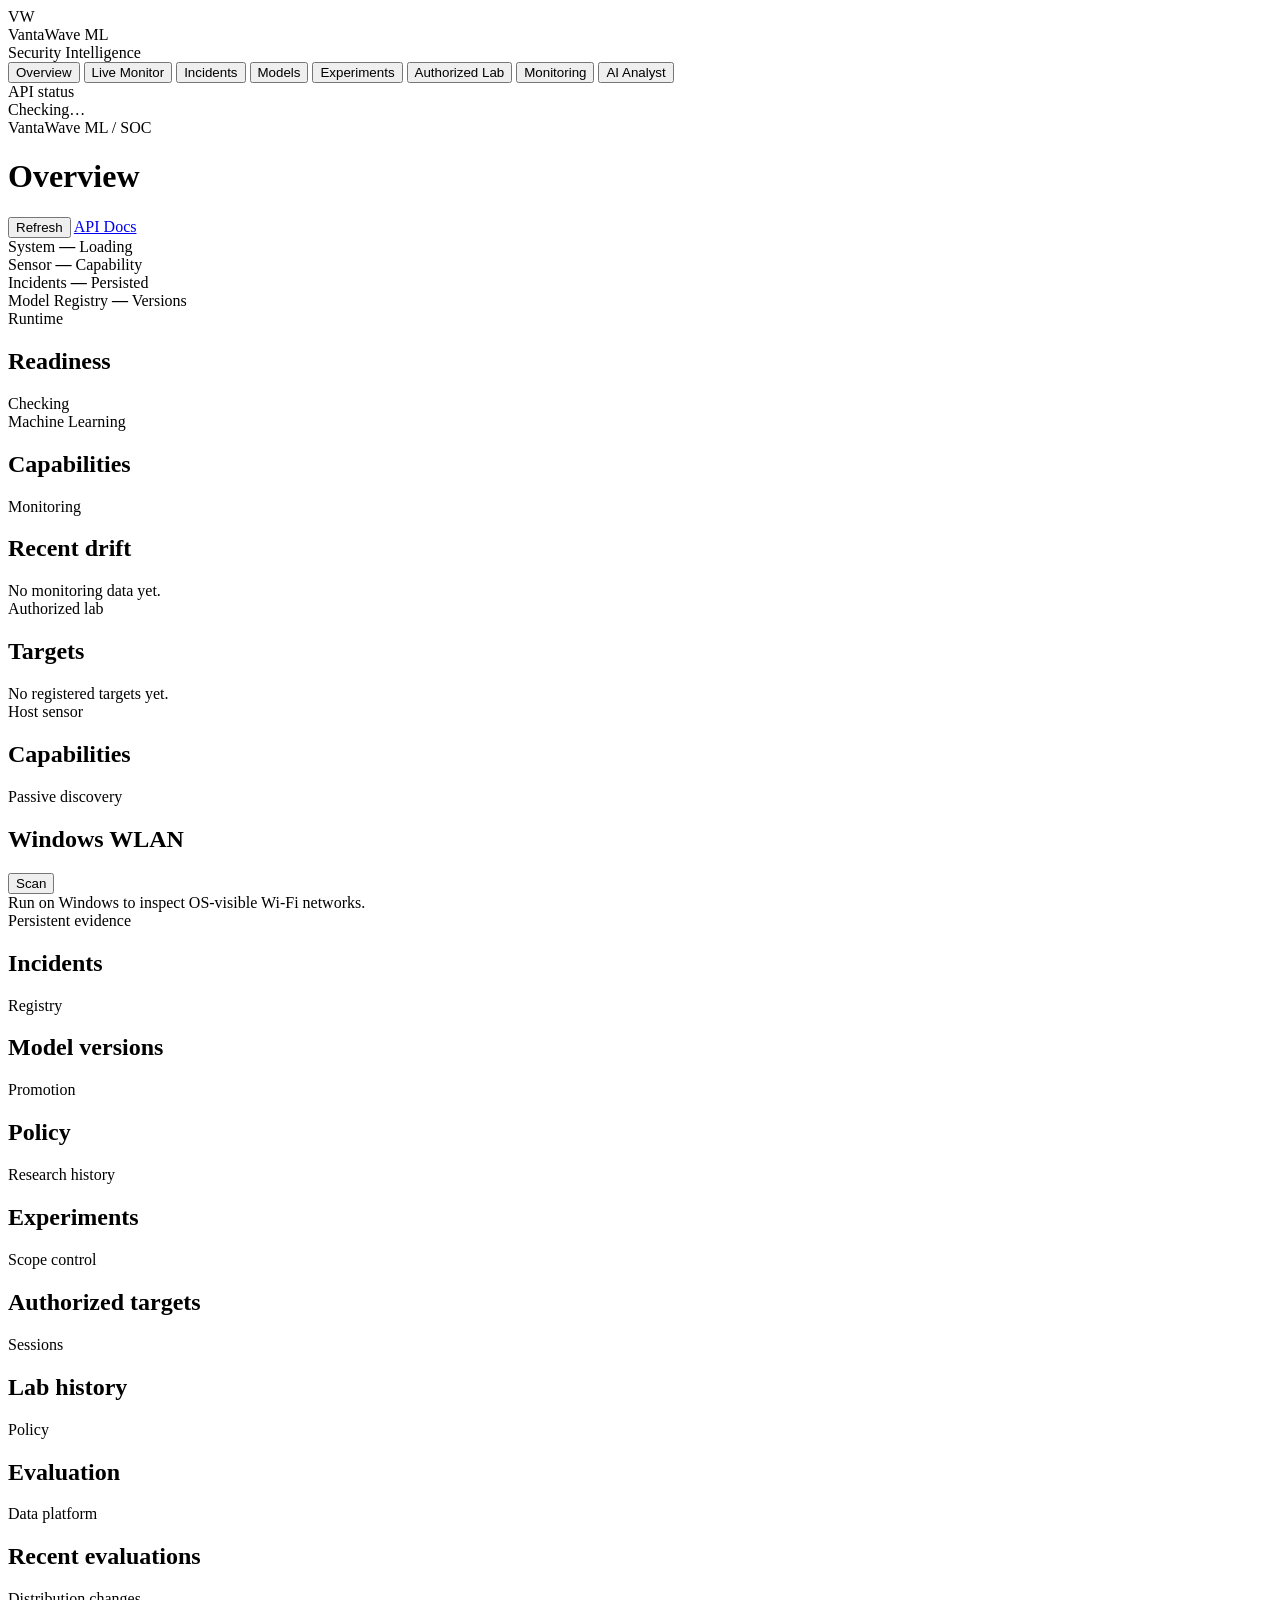
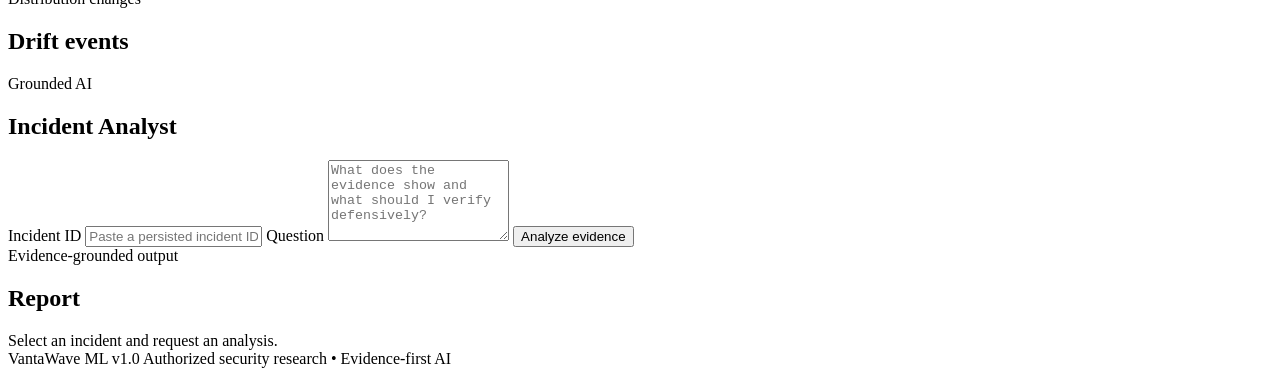
==== src/vantawave/web/index.html @ 53cc95f9 "feat: complete VantaWave ML v1.0 SOC and AI platform" ====
<!doctype html>
<html lang="en">
<head>
  <meta charset="utf-8" />
  <meta name="viewport" content="width=device-width,initial-scale=1" />
  <title>VantaWave ML — Security Operations</title>
  <link rel="stylesheet" href="/dashboard/app.css" />
</head>
<body>
  <div class="shell">
    <aside class="sidebar">
      <div class="brand">
        <div class="mark">VW</div>
        <div>
          <div class="brand-title">VantaWave ML</div>
          <div class="brand-sub">Security Intelligence</div>
        </div>
      </div>

      <nav id="nav">
        <button class="nav-item active" data-view="overview">Overview</button>
        <button class="nav-item" data-view="live">Live Monitor</button>
        <button class="nav-item" data-view="incidents">Incidents</button>
        <button class="nav-item" data-view="models">Models</button>
        <button class="nav-item" data-view="experiments">Experiments</button>
        <button class="nav-item" data-view="lab">Authorized Lab</button>
        <button class="nav-item" data-view="monitoring">Monitoring</button>
        <button class="nav-item" data-view="analyst">AI Analyst</button>
      </nav>

      <div class="sidebar-foot">
        <div class="status-dot"></div>
        <div>
          <div class="foot-label">API status</div>
          <div id="sidebar-health" class="foot-value">Checking…</div>
        </div>
      </div>
    </aside>

    <main class="main">
      <header class="topbar">
        <div>
          <div class="eyebrow">VantaWave ML / SOC</div>
          <h1 id="view-title">Overview</h1>
        </div>
        <div class="top-actions">
          <button id="refresh" class="ghost">Refresh</button>
          <a class="primary" href="/docs" target="_blank" rel="noreferrer">API Docs</a>
        </div>
      </header>

      <section id="view-overview" class="view active">
        <div class="metrics">
          <article class="metric">
            <span class="metric-label">System</span>
            <strong id="metric-system">—</strong>
            <span id="metric-system-sub">Loading</span>
          </article>
          <article class="metric">
            <span class="metric-label">Sensor</span>
            <strong id="metric-sensor">—</strong>
            <span id="metric-sensor-sub">Capability</span>
          </article>
          <article class="metric">
            <span class="metric-label">Incidents</span>
            <strong id="metric-incidents">—</strong>
            <span id="metric-incidents-sub">Persisted</span>
          </article>
          <article class="metric">
            <span class="metric-label">Model Registry</span>
            <strong id="metric-models">—</strong>
            <span id="metric-models-sub">Versions</span>
          </article>
        </div>

        <div class="grid two">
          <article class="panel">
            <div class="panel-head">
              <div>
                <span class="eyebrow">Runtime</span>
                <h2>Readiness</h2>
              </div>
              <span id="readiness-badge" class="badge neutral">Checking</span>
            </div>
            <div id="readiness-list" class="list"></div>
          </article>

          <article class="panel">
            <div class="panel-head">
              <div>
                <span class="eyebrow">Machine Learning</span>
                <h2>Capabilities</h2>
              </div>
            </div>
            <div id="ml-capabilities" class="cap-grid"></div>
          </article>
        </div>

        <div class="grid two">
          <article class="panel">
            <div class="panel-head">
              <div>
                <span class="eyebrow">Monitoring</span>
                <h2>Recent drift</h2>
              </div>
            </div>
            <div id="overview-drift" class="list empty">No monitoring data yet.</div>
          </article>

          <article class="panel">
            <div class="panel-head">
              <div>
                <span class="eyebrow">Authorized lab</span>
                <h2>Targets</h2>
              </div>
            </div>
            <div id="overview-targets" class="list empty">No registered targets yet.</div>
          </article>
        </div>
      </section>

      <section id="view-live" class="view">
        <div class="grid two">
          <article class="panel">
            <div class="panel-head">
              <div>
                <span class="eyebrow">Host sensor</span>
                <h2>Capabilities</h2>
              </div>
            </div>
            <pre id="sensor-capabilities" class="codebox"></pre>
          </article>
          <article class="panel">
            <div class="panel-head">
              <div>
                <span class="eyebrow">Passive discovery</span>
                <h2>Windows WLAN</h2>
              </div>
              <button id="scan-wifi" class="ghost">Scan</button>
            </div>
            <div id="wifi-results" class="list empty">Run on Windows to inspect OS-visible Wi-Fi networks.</div>
          </article>
        </div>
      </section>

      <section id="view-incidents" class="view">
        <article class="panel">
          <div class="panel-head">
            <div>
              <span class="eyebrow">Persistent evidence</span>
              <h2>Incidents</h2>
            </div>
          </div>
          <div id="incidents-list" class="table-wrap"></div>
        </article>
      </section>

      <section id="view-models" class="view">
        <div class="grid two">
          <article class="panel">
            <div class="panel-head"><div><span class="eyebrow">Registry</span><h2>Model versions</h2></div></div>
            <div id="models-list" class="list"></div>
          </article>
          <article class="panel">
            <div class="panel-head"><div><span class="eyebrow">Promotion</span><h2>Policy</h2></div></div>
            <pre id="promotion-policy" class="codebox"></pre>
          </article>
        </div>
      </section>

      <section id="view-experiments" class="view">
        <article class="panel">
          <div class="panel-head"><div><span class="eyebrow">Research history</span><h2>Experiments</h2></div></div>
          <div id="experiments-list" class="list"></div>
        </article>
      </section>

      <section id="view-lab" class="view">
        <div class="grid two">
          <article class="panel">
            <div class="panel-head"><div><span class="eyebrow">Scope control</span><h2>Authorized targets</h2></div></div>
            <div id="lab-targets" class="list"></div>
          </article>
          <article class="panel">
            <div class="panel-head"><div><span class="eyebrow">Sessions</span><h2>Lab history</h2></div></div>
            <div id="lab-sessions" class="list"></div>
          </article>
        </div>
      </section>

      <section id="view-monitoring" class="view">
        <div class="grid two">
          <article class="panel">
            <div class="panel-head"><div><span class="eyebrow">Policy</span><h2>Evaluation</h2></div></div>
            <pre id="monitoring-policy" class="codebox"></pre>
          </article>
          <article class="panel">
            <div class="panel-head"><div><span class="eyebrow">Data platform</span><h2>Recent evaluations</h2></div></div>
            <div id="monitoring-evaluations" class="list"></div>
          </article>
        </div>
        <article class="panel">
          <div class="panel-head"><div><span class="eyebrow">Distribution changes</span><h2>Drift events</h2></div></div>
          <div id="monitoring-drift" class="table-wrap"></div>
        </article>
      </section>

      <section id="view-analyst" class="view">
        <div class="grid analyst-grid">
          <article class="panel">
            <div class="panel-head"><div><span class="eyebrow">Grounded AI</span><h2>Incident Analyst</h2></div></div>
            <label class="field">
              <span>Incident ID</span>
              <input id="analyst-incident-id" placeholder="Paste a persisted incident ID" />
            </label>
            <label class="field">
              <span>Question</span>
              <textarea id="analyst-query" rows="5" placeholder="What does the evidence show and what should I verify defensively?"></textarea>
            </label>
            <button id="analyze-incident" class="primary full">Analyze evidence</button>
          </article>
          <article class="panel result-panel">
            <div class="panel-head"><div><span class="eyebrow">Evidence-grounded output</span><h2>Report</h2></div></div>
            <div id="analyst-result" class="analyst-result empty">Select an incident and request an analysis.</div>
          </article>
        </div>
      </section>

      <footer class="footer">
        <span>VantaWave ML v1.0</span>
        <span>Authorized security research • Evidence-first AI</span>
      </footer>
    </main>
  </div>

  <script src="/dashboard/app.js"></script>
</body>
</html>
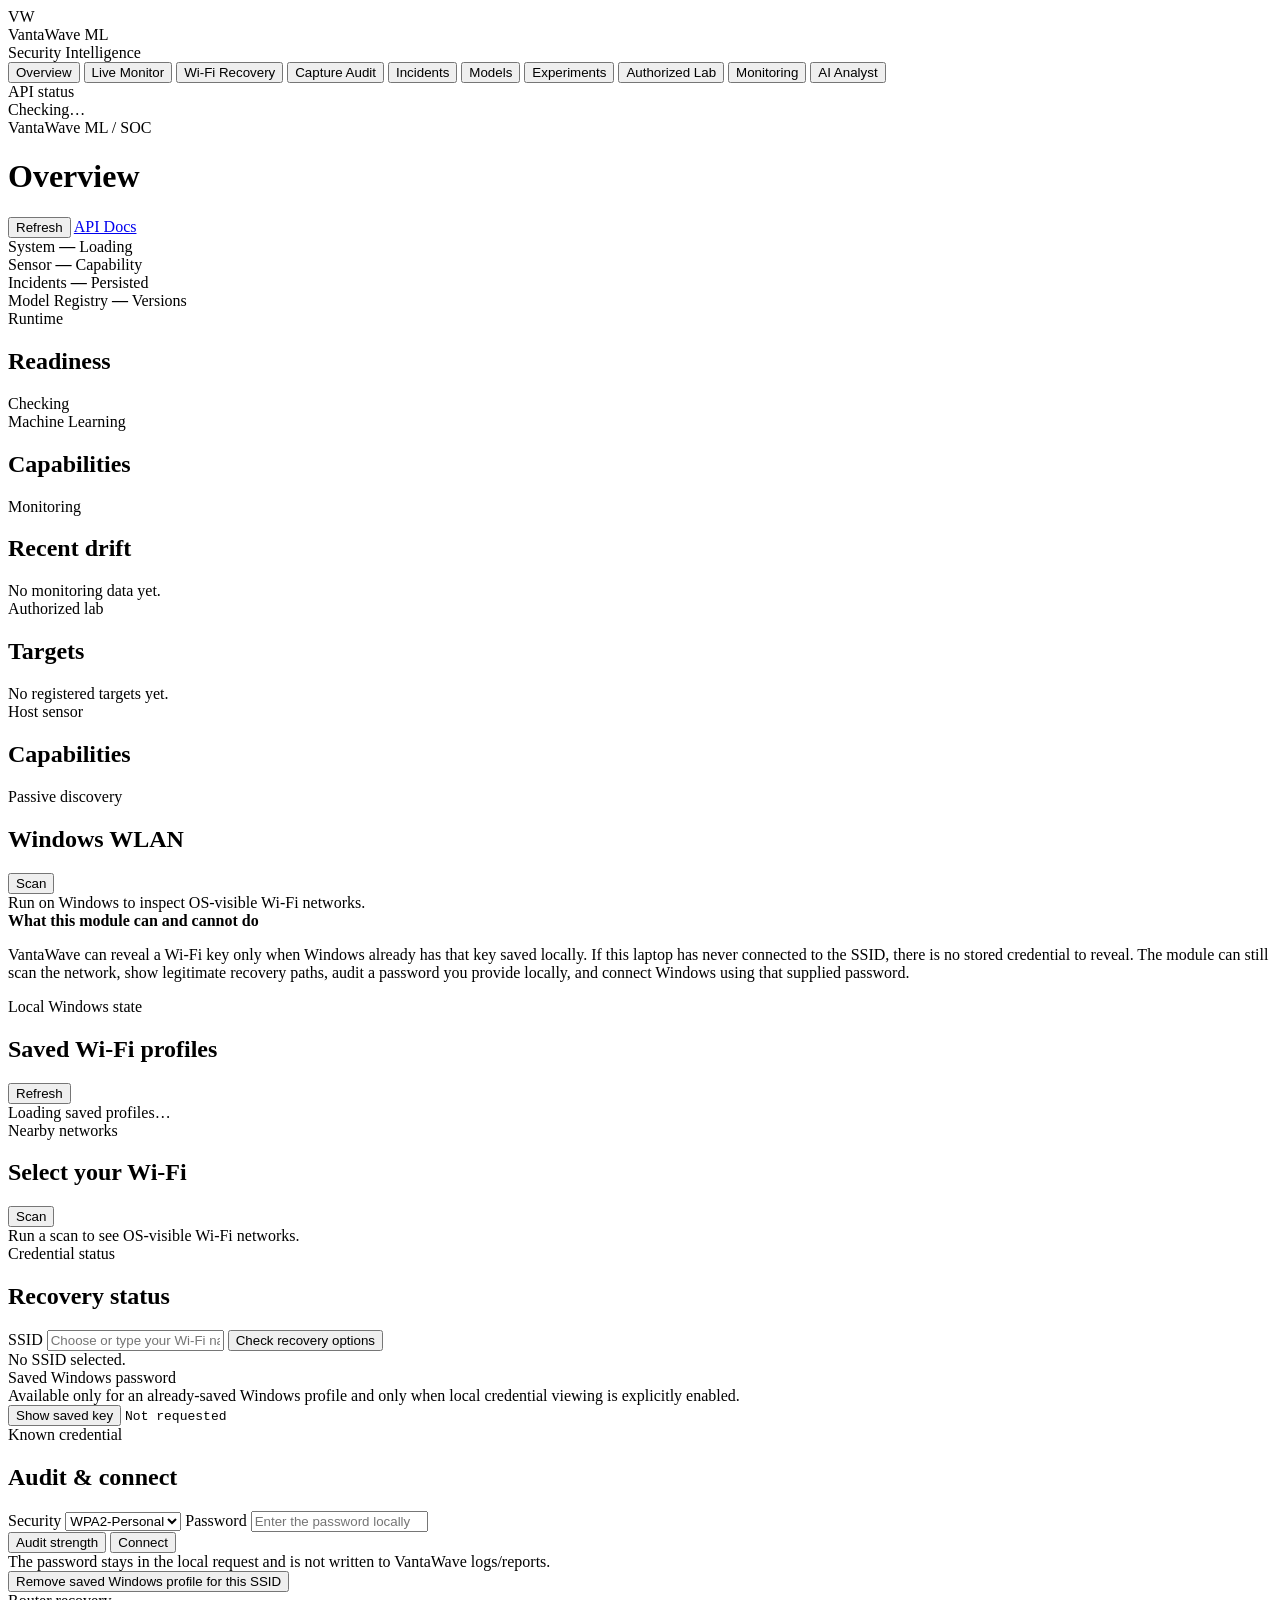
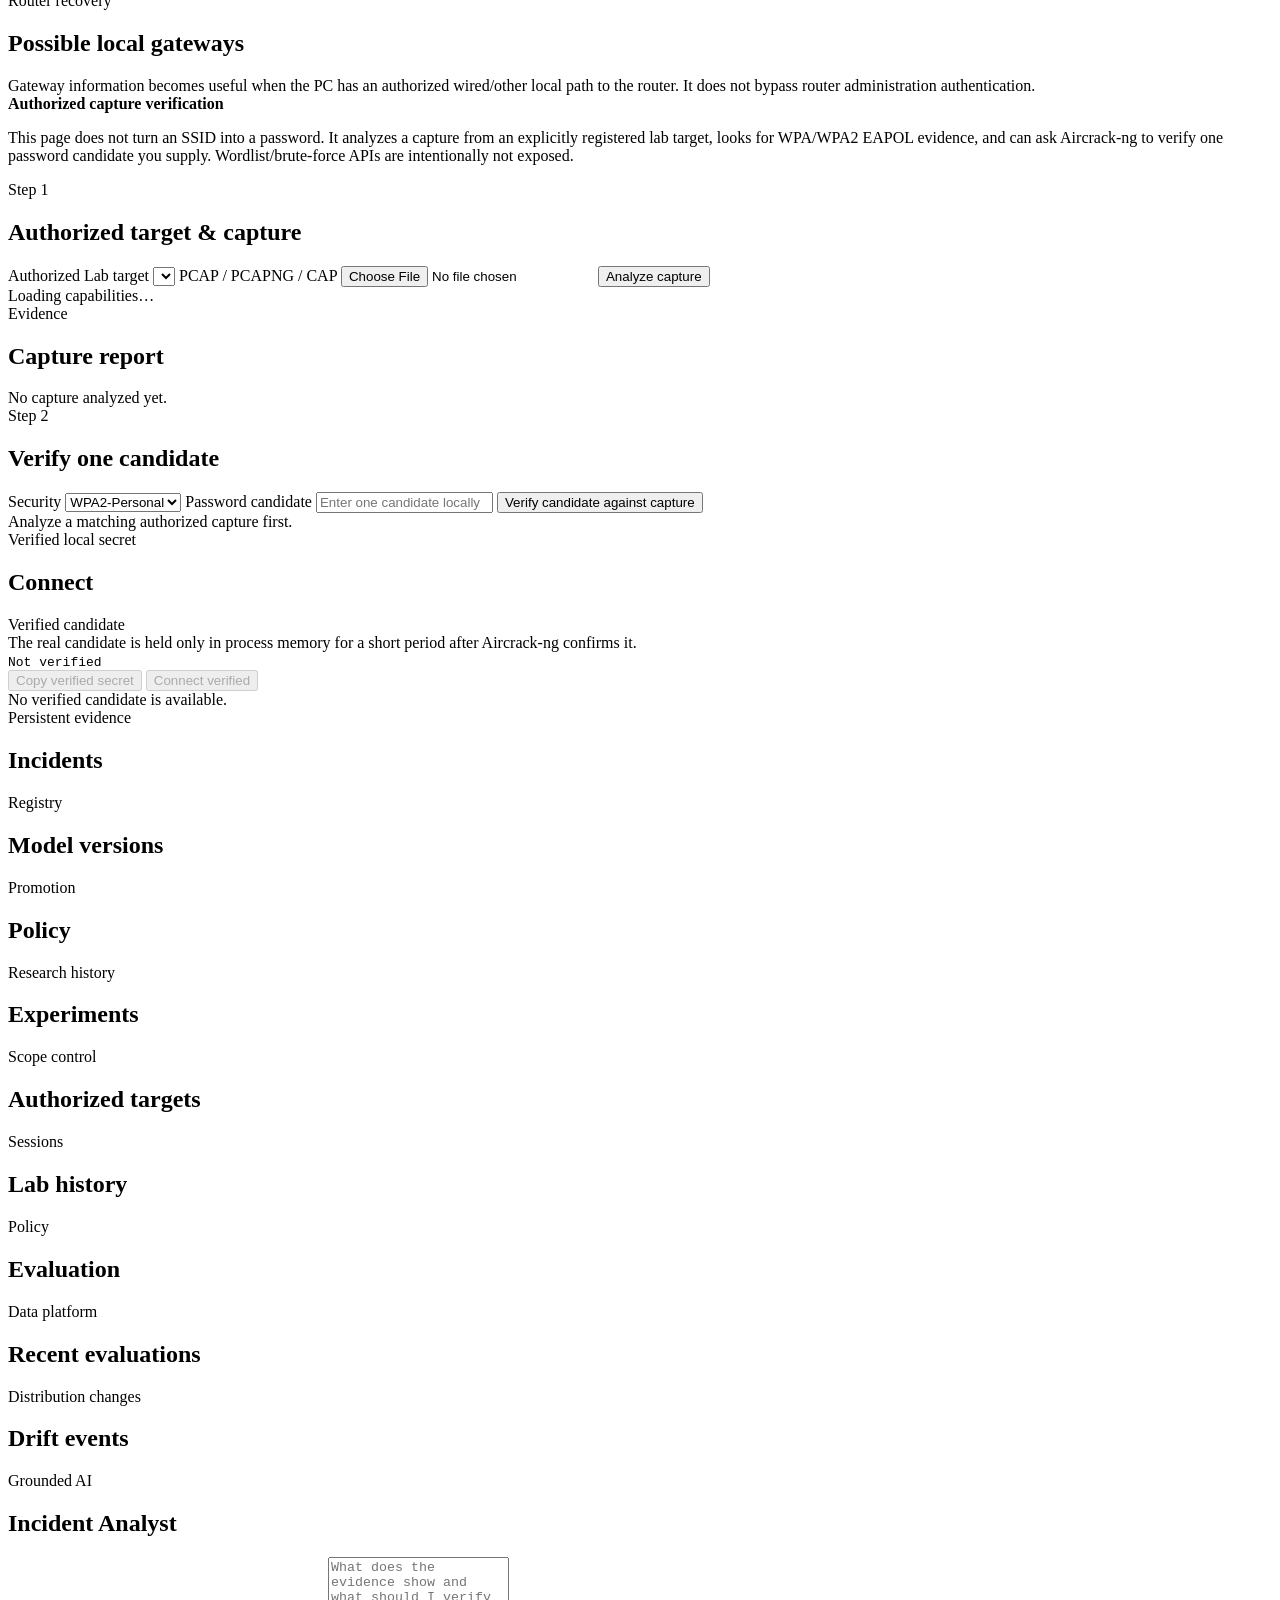
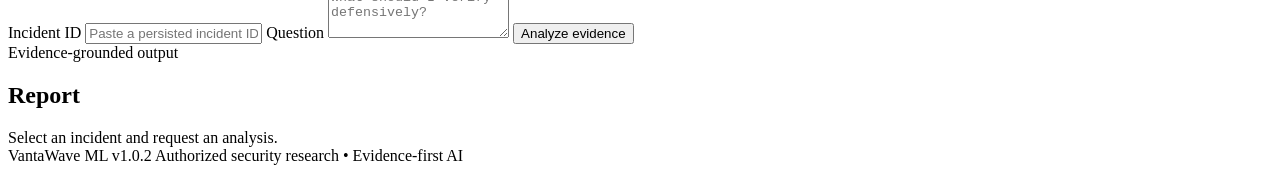
==== commit 33fbb98b: "feat: add authorized WPA2 capture audit and verified-secret connection" ====
--- a/src/vantawave/web/index.html
+++ b/src/vantawave/web/index.html
@@ -20,6 +20,8 @@
       <nav id="nav">
         <button class="nav-item active" data-view="overview">Overview</button>
         <button class="nav-item" data-view="live">Live Monitor</button>
+<button class="nav-item" data-view="recovery">Wi-Fi Recovery</button>
+<button class="nav-item" data-view="capture">Capture Audit</button>
         <button class="nav-item" data-view="incidents">Incidents</button>
         <button class="nav-item" data-view="models">Models</button>
         <button class="nav-item" data-view="experiments">Experiments</button>
@@ -143,6 +145,227 @@
         </div>
       </section>
 
+
+      <section id="view-recovery" class="view">
+        <div class="notice warning">
+          <strong>What this module can and cannot do</strong>
+          <p>
+            VantaWave can reveal a Wi-Fi key only when Windows already has that key saved locally.
+            If this laptop has never connected to the SSID, there is no stored credential to reveal.
+            The module can still scan the network, show legitimate recovery paths, audit a password
+            you provide locally, and connect Windows using that supplied password.
+          </p>
+        </div>
+
+        <div class="grid two">
+          <article class="panel">
+            <div class="panel-head">
+              <div>
+                <span class="eyebrow">Local Windows state</span>
+                <h2>Saved Wi-Fi profiles</h2>
+              </div>
+              <button id="recovery-refresh-profiles" class="ghost">Refresh</button>
+            </div>
+            <div id="recovery-profiles" class="list empty">Loading saved profiles…</div>
+          </article>
+
+          <article class="panel">
+            <div class="panel-head">
+              <div>
+                <span class="eyebrow">Nearby networks</span>
+                <h2>Select your Wi-Fi</h2>
+              </div>
+              <button id="recovery-scan" class="ghost">Scan</button>
+            </div>
+            <div id="recovery-networks" class="list empty">Run a scan to see OS-visible Wi-Fi networks.</div>
+          </article>
+        </div>
+
+        <div class="grid two">
+          <article class="panel">
+            <div class="panel-head">
+              <div>
+                <span class="eyebrow">Credential status</span>
+                <h2>Recovery status</h2>
+              </div>
+            </div>
+
+            <label class="field">
+              <span>SSID</span>
+              <input id="recovery-ssid" placeholder="Choose or type your Wi-Fi name" />
+            </label>
+
+            <button id="recovery-check-status" class="ghost full">Check recovery options</button>
+            <div id="recovery-status" class="list recovery-block empty">No SSID selected.</div>
+
+            <div class="secret-box">
+              <div>
+                <div class="list-title">Saved Windows password</div>
+                <div class="list-sub">
+                  Available only for an already-saved Windows profile and only when local
+                  credential viewing is explicitly enabled.
+                </div>
+              </div>
+              <button id="recovery-show-key" class="ghost">Show saved key</button>
+              <code id="recovery-key" class="secret-value">Not requested</code>
+            </div>
+          </article>
+
+          <article class="panel">
+            <div class="panel-head">
+              <div>
+                <span class="eyebrow">Known credential</span>
+                <h2>Audit & connect</h2>
+              </div>
+            </div>
+
+            <label class="field">
+              <span>Security</span>
+              <select id="recovery-security">
+                <option>WPA2-Personal</option>
+                <option>WPA3-Personal</option>
+              </select>
+            </label>
+
+            <label class="field">
+              <span>Password</span>
+              <input id="recovery-password" type="password" autocomplete="new-password"
+                     placeholder="Enter the password locally" />
+            </label>
+
+            <div class="button-row">
+              <button id="recovery-audit-password" class="ghost">Audit strength</button>
+              <button id="recovery-connect" class="primary">Connect</button>
+            </div>
+
+            <div id="recovery-password-audit" class="list recovery-block empty">
+              The password stays in the local request and is not written to VantaWave logs/reports.
+            </div>
+
+            <button id="recovery-delete-profile" class="danger-link">
+              Remove saved Windows profile for this SSID
+            </button>
+          </article>
+        </div>
+
+        <article class="panel">
+          <div class="panel-head">
+            <div>
+              <span class="eyebrow">Router recovery</span>
+              <h2>Possible local gateways</h2>
+            </div>
+          </div>
+          <div id="recovery-gateways" class="list empty">
+            Gateway information becomes useful when the PC has an authorized wired/other local path
+            to the router. It does not bypass router administration authentication.
+          </div>
+        </article>
+      </section>
+
+
+      <section id="view-capture" class="view">
+        <div class="notice warning">
+          <strong>Authorized capture verification</strong>
+          <p>
+            This page does not turn an SSID into a password. It analyzes a capture from an
+            explicitly registered lab target, looks for WPA/WPA2 EAPOL evidence, and can ask
+            Aircrack-ng to verify one password candidate you supply. Wordlist/brute-force APIs
+            are intentionally not exposed.
+          </p>
+        </div>
+
+        <div class="grid two">
+          <article class="panel">
+            <div class="panel-head">
+              <div>
+                <span class="eyebrow">Step 1</span>
+                <h2>Authorized target & capture</h2>
+              </div>
+            </div>
+
+            <label class="field">
+              <span>Authorized Lab target</span>
+              <select id="capture-target"></select>
+            </label>
+
+            <label class="field">
+              <span>PCAP / PCAPNG / CAP</span>
+              <input id="capture-file" type="file" accept=".pcap,.pcapng,.cap" />
+            </label>
+
+            <button id="capture-upload" class="primary full">Analyze capture</button>
+            <div id="capture-capabilities" class="list recovery-block empty">Loading capabilities…</div>
+          </article>
+
+          <article class="panel">
+            <div class="panel-head">
+              <div>
+                <span class="eyebrow">Evidence</span>
+                <h2>Capture report</h2>
+              </div>
+            </div>
+            <div id="capture-report" class="list empty">No capture analyzed yet.</div>
+          </article>
+        </div>
+
+        <div class="grid two">
+          <article class="panel">
+            <div class="panel-head">
+              <div>
+                <span class="eyebrow">Step 2</span>
+                <h2>Verify one candidate</h2>
+              </div>
+            </div>
+
+            <label class="field">
+              <span>Security</span>
+              <select id="capture-security">
+                <option>WPA2-Personal</option>
+              </select>
+            </label>
+
+            <label class="field">
+              <span>Password candidate</span>
+              <input id="capture-candidate" type="password" autocomplete="new-password"
+                     placeholder="Enter one candidate locally" />
+            </label>
+
+            <button id="capture-verify" class="ghost full">Verify candidate against capture</button>
+            <div id="capture-verification" class="list recovery-block empty">
+              Analyze a matching authorized capture first.
+            </div>
+          </article>
+
+          <article class="panel">
+            <div class="panel-head">
+              <div>
+                <span class="eyebrow">Verified local secret</span>
+                <h2>Connect</h2>
+              </div>
+            </div>
+
+            <div class="secret-box">
+              <div>
+                <div class="list-title">Verified candidate</div>
+                <div class="list-sub">
+                  The real candidate is held only in process memory for a short period after
+                  Aircrack-ng confirms it.
+                </div>
+              </div>
+              <code id="capture-masked-secret" class="secret-value">Not verified</code>
+              <div class="button-row">
+                <button id="capture-copy-secret" class="ghost" disabled>Copy verified secret</button>
+                <button id="capture-connect" class="primary" disabled>Connect verified</button>
+              </div>
+            </div>
+
+            <div id="capture-connect-result" class="list recovery-block empty">
+              No verified candidate is available.
+            </div>
+          </article>
+        </div>
+      </section>
+
       <section id="view-incidents" class="view">
         <article class="panel">
           <div class="panel-head">
@@ -227,7 +450,7 @@
       </section>
 
       <footer class="footer">
-        <span>VantaWave ML v1.0</span>
+        <span>VantaWave ML v1.0.2</span>
         <span>Authorized security research • Evidence-first AI</span>
       </footer>
     </main>
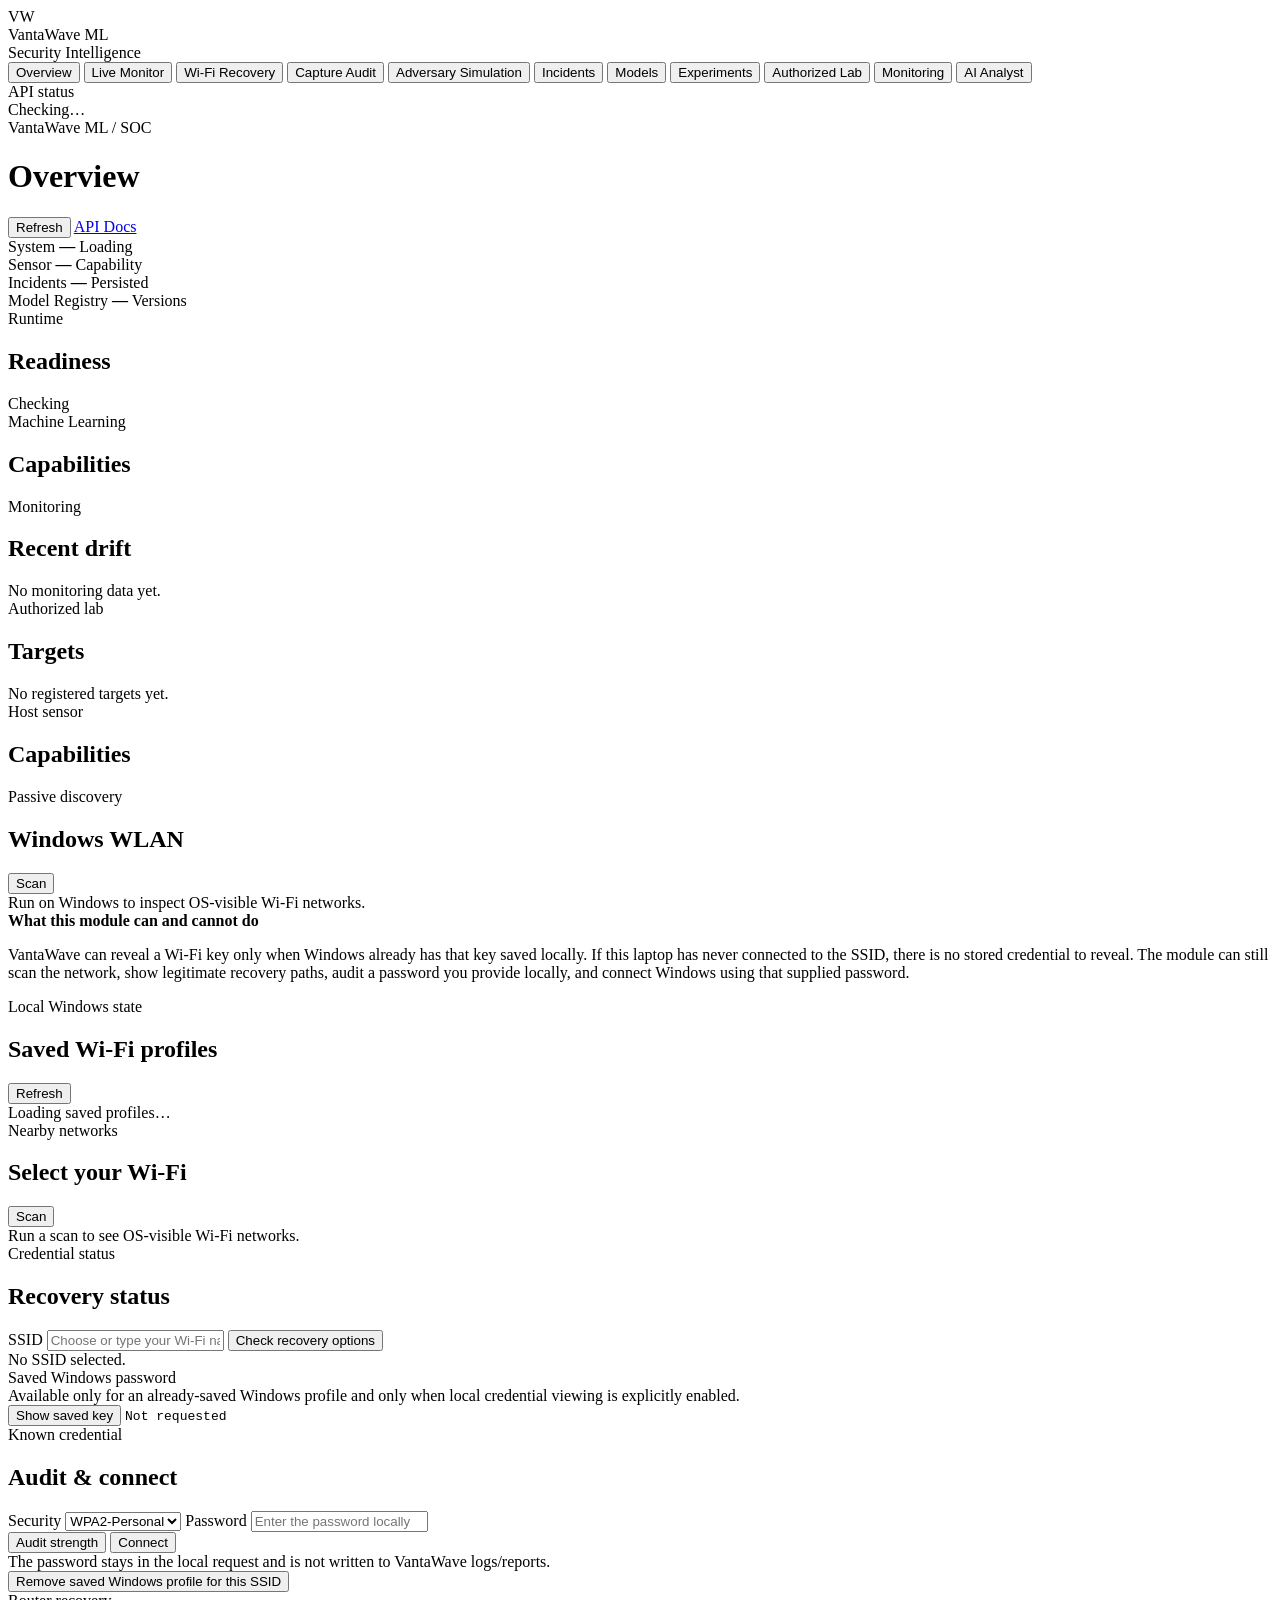
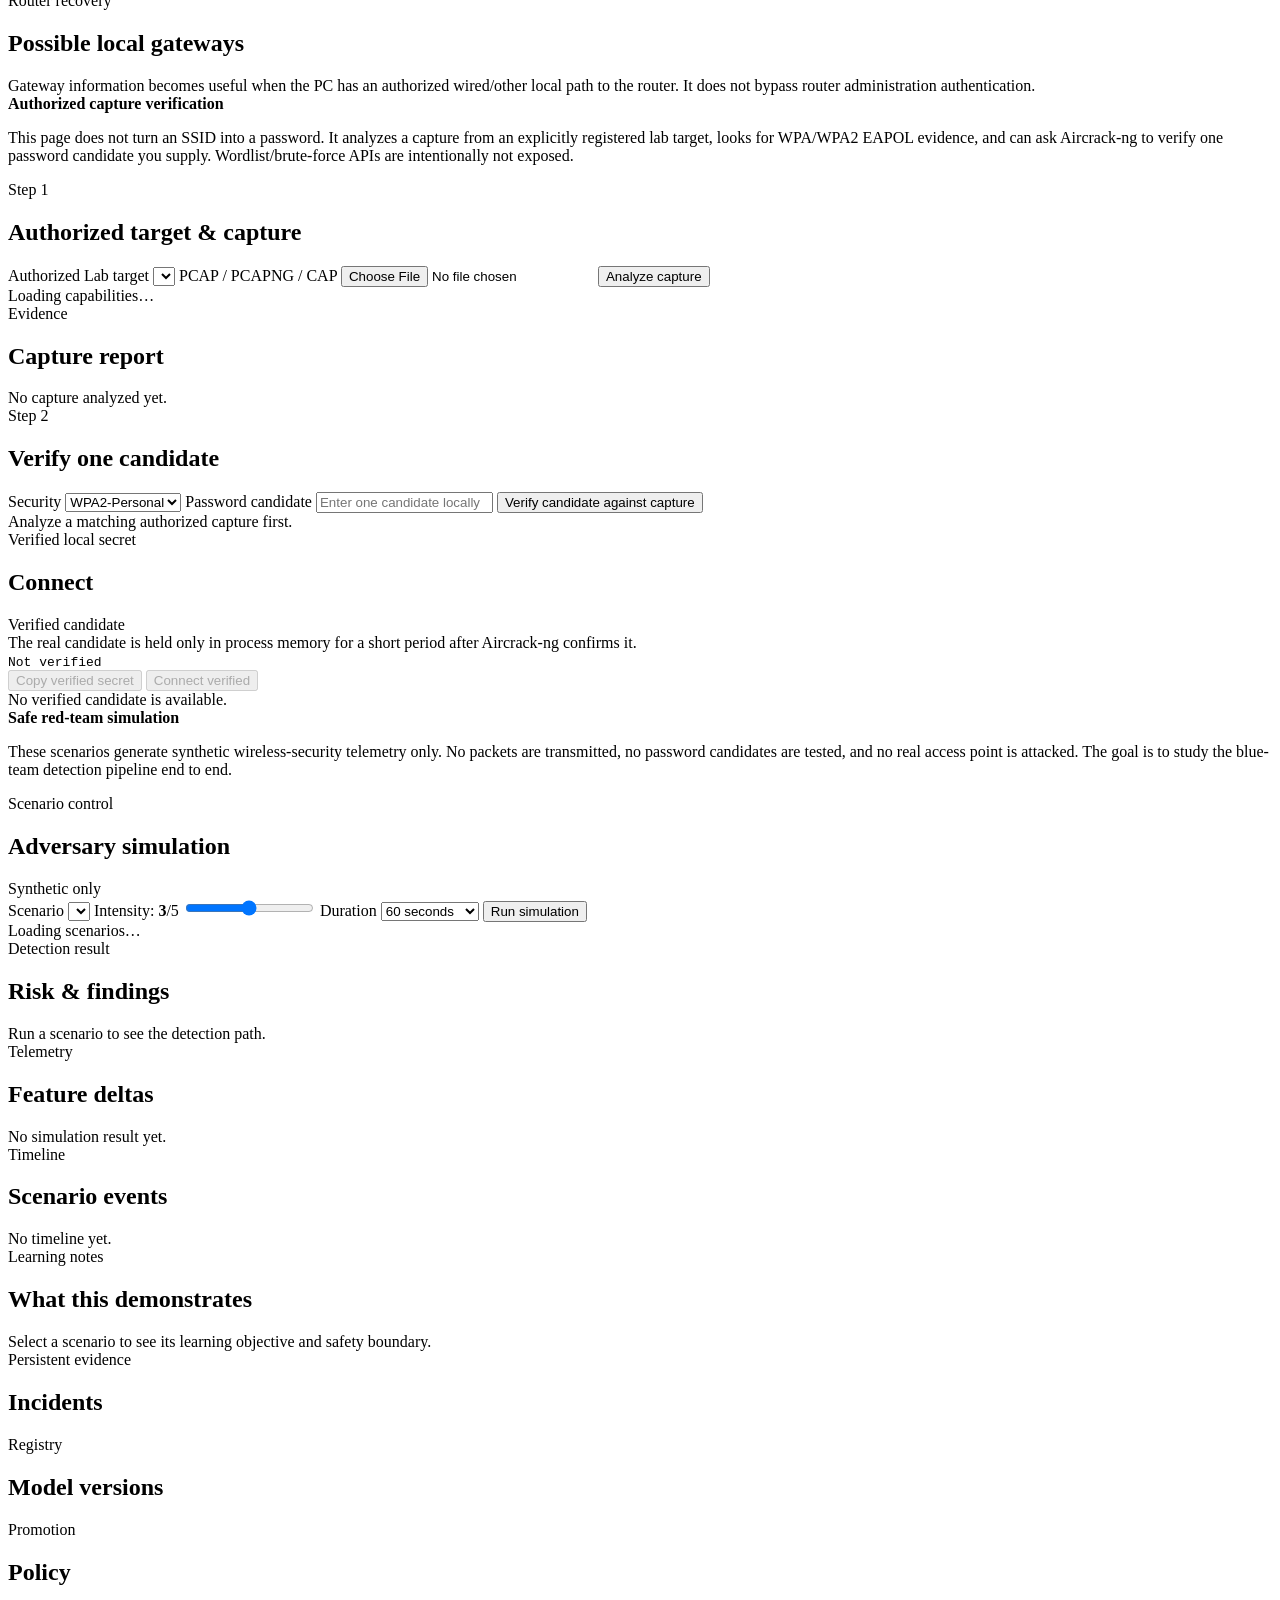
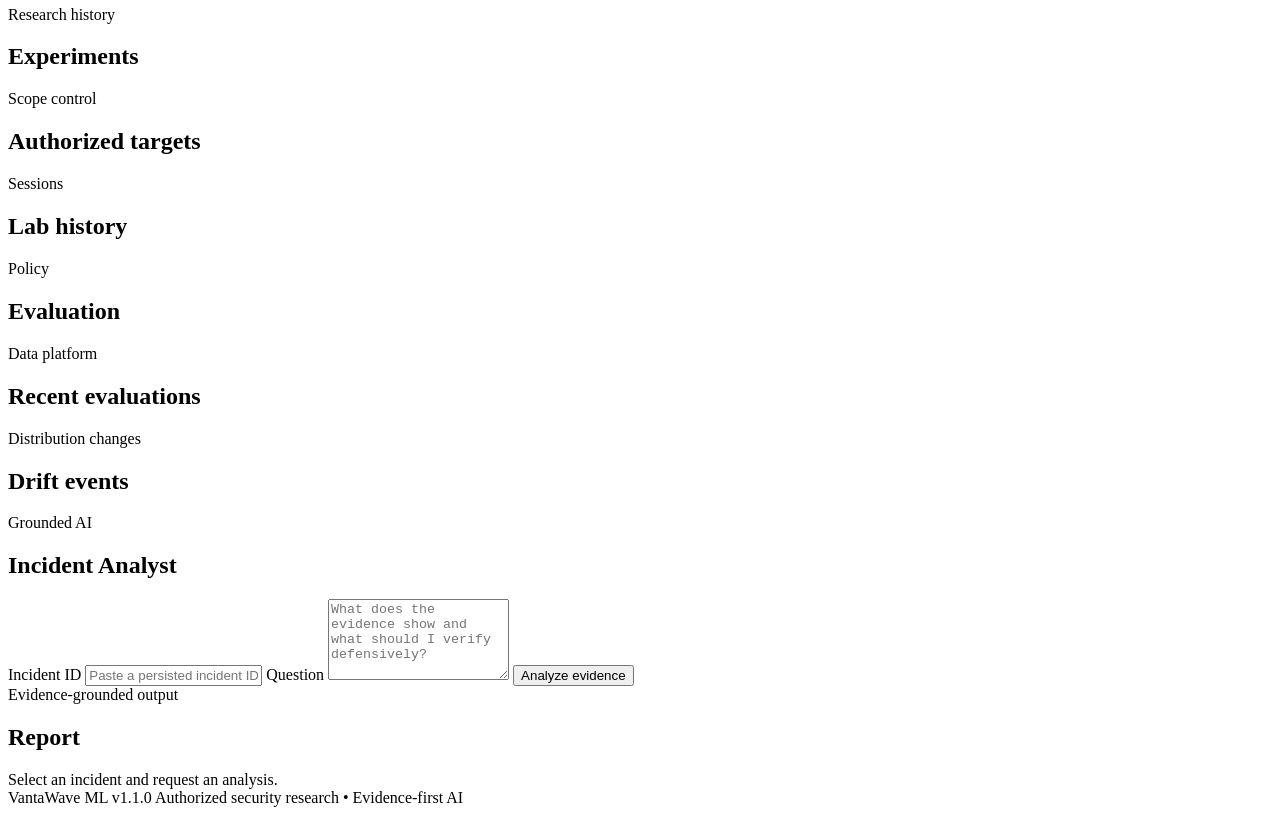
==== commit c5e34e9e: "feat: add adversary simulation and polish VantaWave ML portfolio" ====
--- a/src/vantawave/web/index.html
+++ b/src/vantawave/web/index.html
@@ -22,6 +22,7 @@
         <button class="nav-item" data-view="live">Live Monitor</button>
 <button class="nav-item" data-view="recovery">Wi-Fi Recovery</button>
 <button class="nav-item" data-view="capture">Capture Audit</button>
+<button class="nav-item" data-view="simulation">Adversary Simulation</button>
         <button class="nav-item" data-view="incidents">Incidents</button>
         <button class="nav-item" data-view="models">Models</button>
         <button class="nav-item" data-view="experiments">Experiments</button>
@@ -366,6 +367,107 @@
         </div>
       </section>
 
+
+      <section id="view-simulation" class="view">
+        <div class="notice warning">
+          <strong>Safe red-team simulation</strong>
+          <p>
+            These scenarios generate synthetic wireless-security telemetry only.
+            No packets are transmitted, no password candidates are tested, and no
+            real access point is attacked. The goal is to study the blue-team
+            detection pipeline end to end.
+          </p>
+        </div>
+
+        <div class="grid two">
+          <article class="panel">
+            <div class="panel-head">
+              <div>
+                <span class="eyebrow">Scenario control</span>
+                <h2>Adversary simulation</h2>
+              </div>
+              <span id="simulation-safe-badge" class="badge good">Synthetic only</span>
+            </div>
+
+            <label class="field">
+              <span>Scenario</span>
+              <select id="simulation-scenario"></select>
+            </label>
+
+            <label class="field">
+              <span>Intensity: <strong id="simulation-intensity-value">3</strong>/5</span>
+              <input id="simulation-intensity" type="range" min="1" max="5" value="3" />
+            </label>
+
+            <label class="field">
+              <span>Duration</span>
+              <select id="simulation-duration">
+                <option value="60">60 seconds</option>
+                <option value="90">90 seconds</option>
+                <option value="120">120 seconds</option>
+              </select>
+            </label>
+
+            <button id="simulation-run" class="primary full">Run simulation</button>
+
+            <div id="simulation-description" class="list recovery-block empty">
+              Loading scenarios…
+            </div>
+          </article>
+
+          <article class="panel">
+            <div class="panel-head">
+              <div>
+                <span class="eyebrow">Detection result</span>
+                <h2>Risk & findings</h2>
+              </div>
+            </div>
+            <div id="simulation-risk" class="simulation-risk empty">
+              Run a scenario to see the detection path.
+            </div>
+            <div id="simulation-detections" class="list recovery-block"></div>
+          </article>
+        </div>
+
+        <div class="grid two">
+          <article class="panel">
+            <div class="panel-head">
+              <div>
+                <span class="eyebrow">Telemetry</span>
+                <h2>Feature deltas</h2>
+              </div>
+            </div>
+            <div id="simulation-deltas" class="table-wrap">
+              <div class="empty">No simulation result yet.</div>
+            </div>
+          </article>
+
+          <article class="panel">
+            <div class="panel-head">
+              <div>
+                <span class="eyebrow">Timeline</span>
+                <h2>Scenario events</h2>
+              </div>
+            </div>
+            <div id="simulation-timeline" class="list empty">
+              No timeline yet.
+            </div>
+          </article>
+        </div>
+
+        <article class="panel">
+          <div class="panel-head">
+            <div>
+              <span class="eyebrow">Learning notes</span>
+              <h2>What this demonstrates</h2>
+            </div>
+          </div>
+          <div id="simulation-learning" class="list empty">
+            Select a scenario to see its learning objective and safety boundary.
+          </div>
+        </article>
+      </section>
+
       <section id="view-incidents" class="view">
         <article class="panel">
           <div class="panel-head">
@@ -450,7 +552,7 @@
       </section>
 
       <footer class="footer">
-        <span>VantaWave ML v1.0.2</span>
+        <span>VantaWave ML v1.1.0</span>
         <span>Authorized security research • Evidence-first AI</span>
       </footer>
     </main>
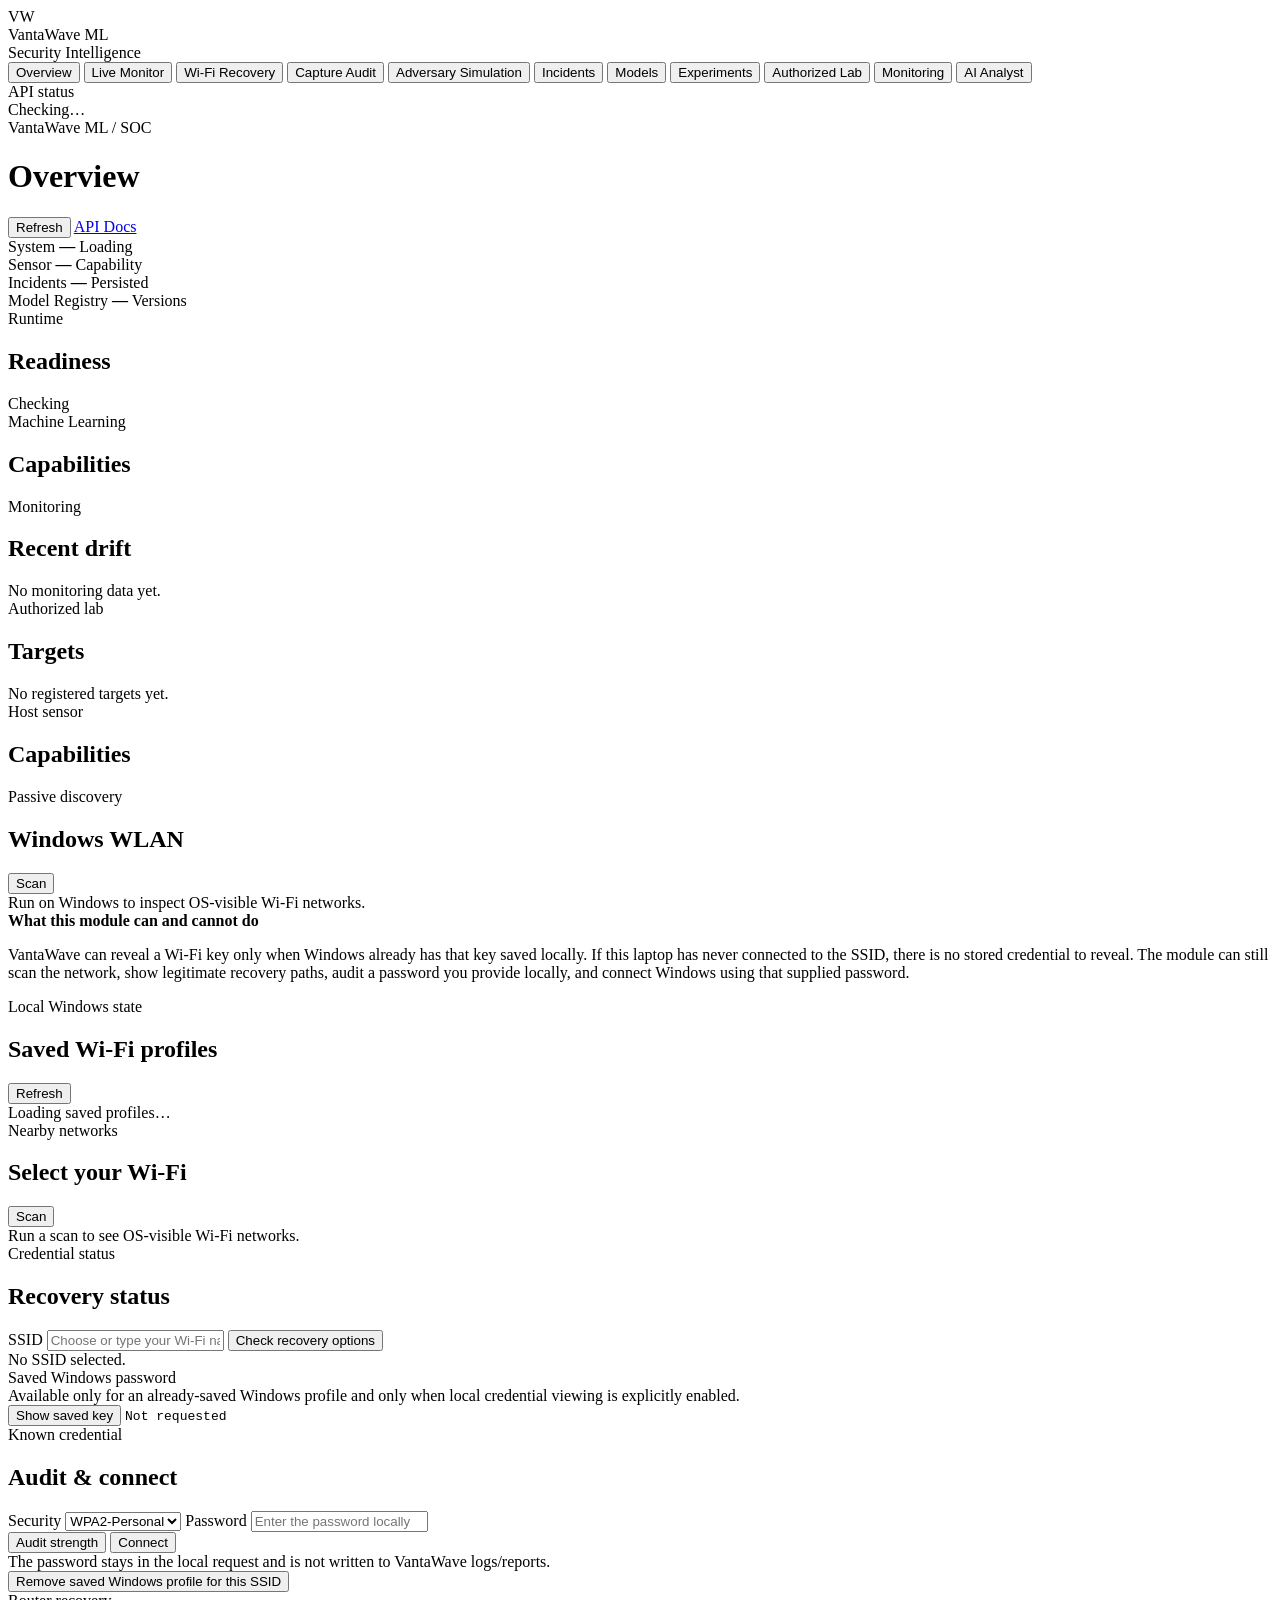
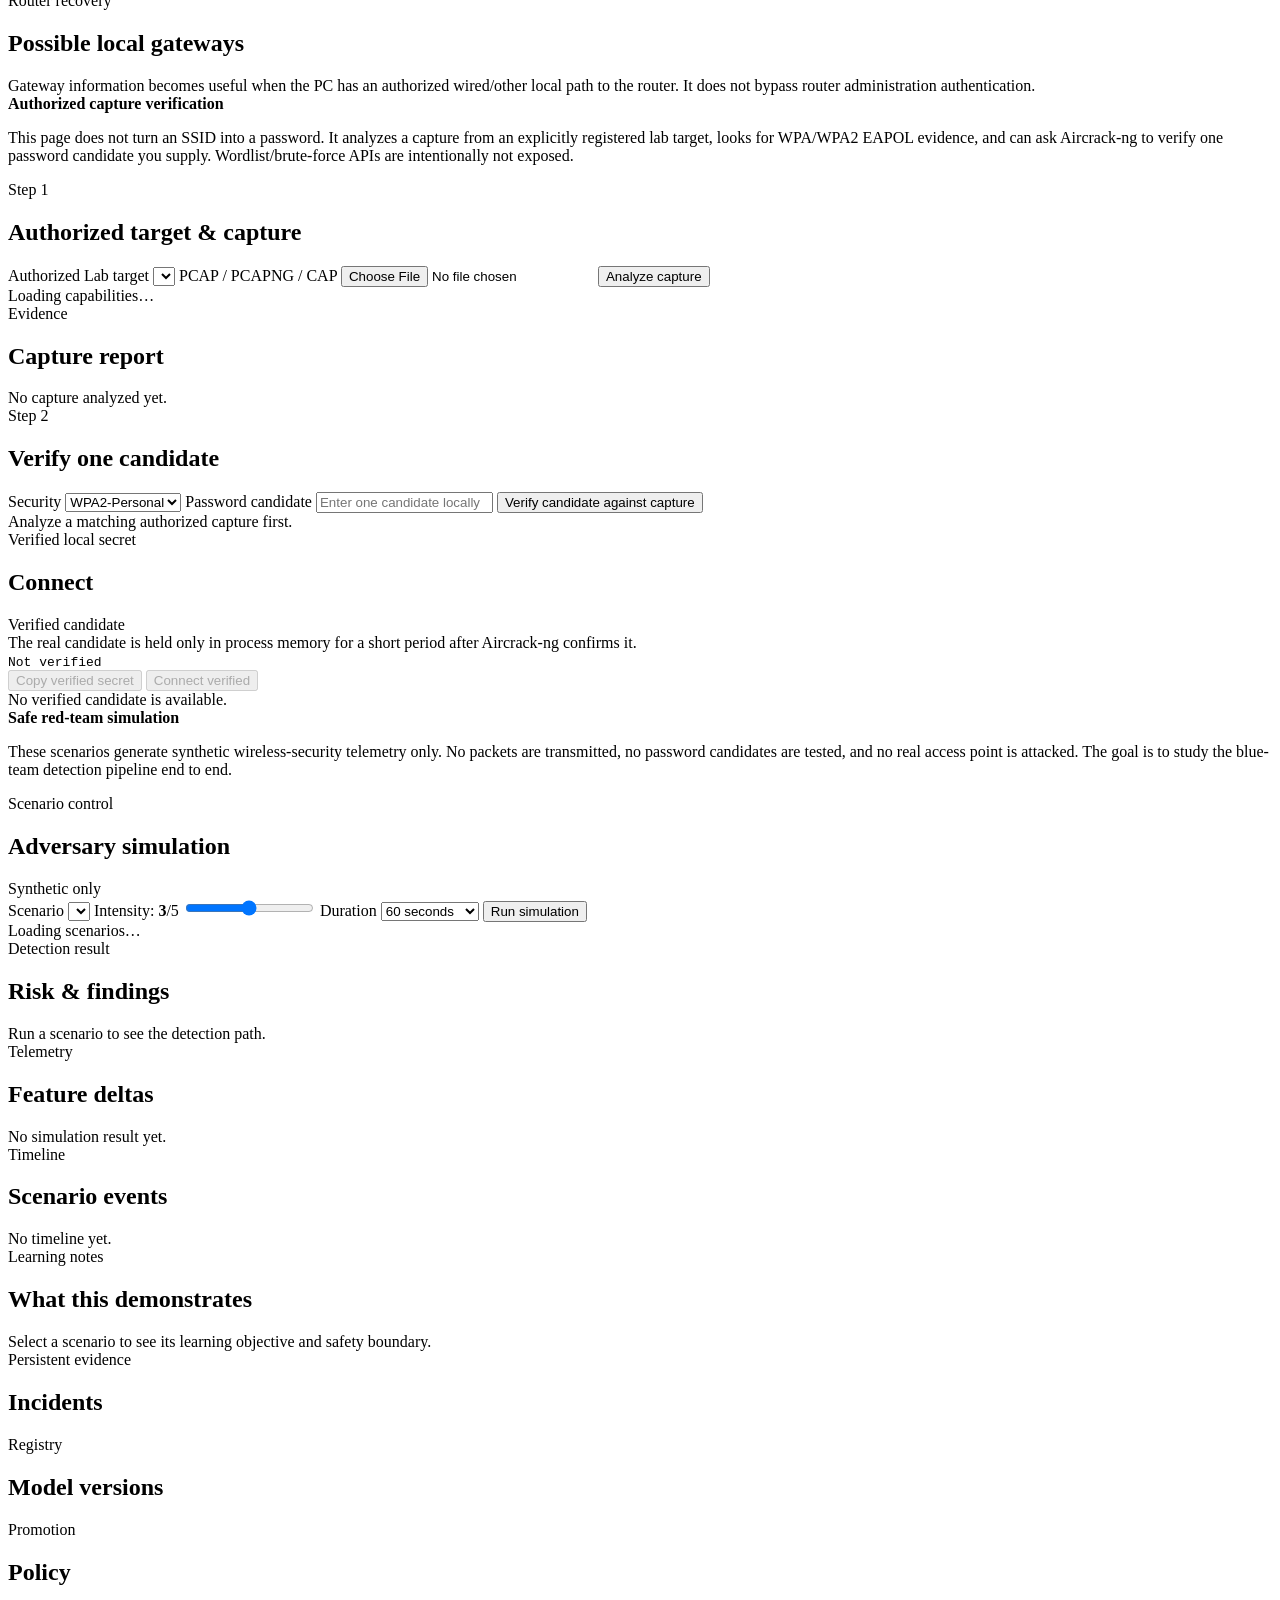
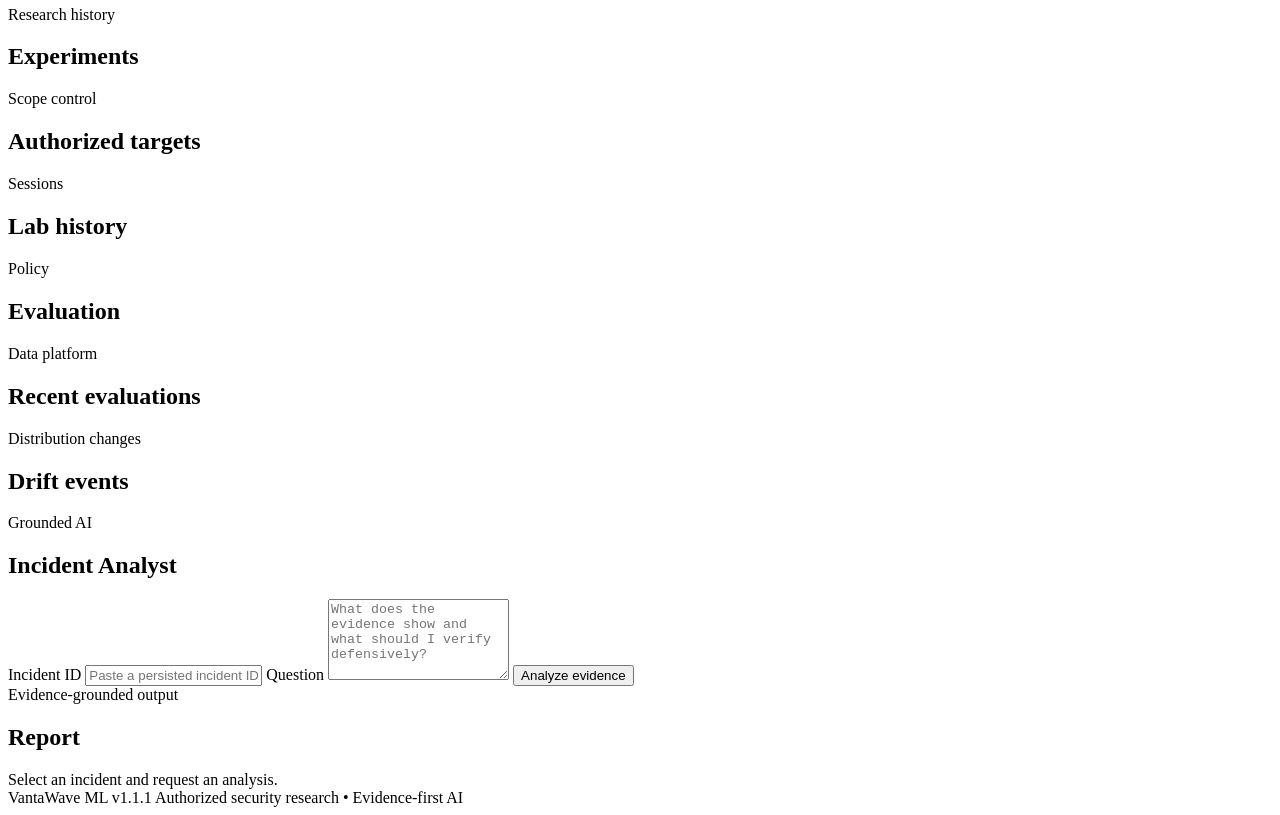
==== commit 506d4adf: "chore: make VantaWave ML launch ready" ====
--- a/src/vantawave/web/index.html
+++ b/src/vantawave/web/index.html
@@ -552,7 +552,7 @@
       </section>
 
       <footer class="footer">
-        <span>VantaWave ML v1.1.0</span>
+        <span>VantaWave ML v1.1.1</span>
         <span>Authorized security research • Evidence-first AI</span>
       </footer>
     </main>
